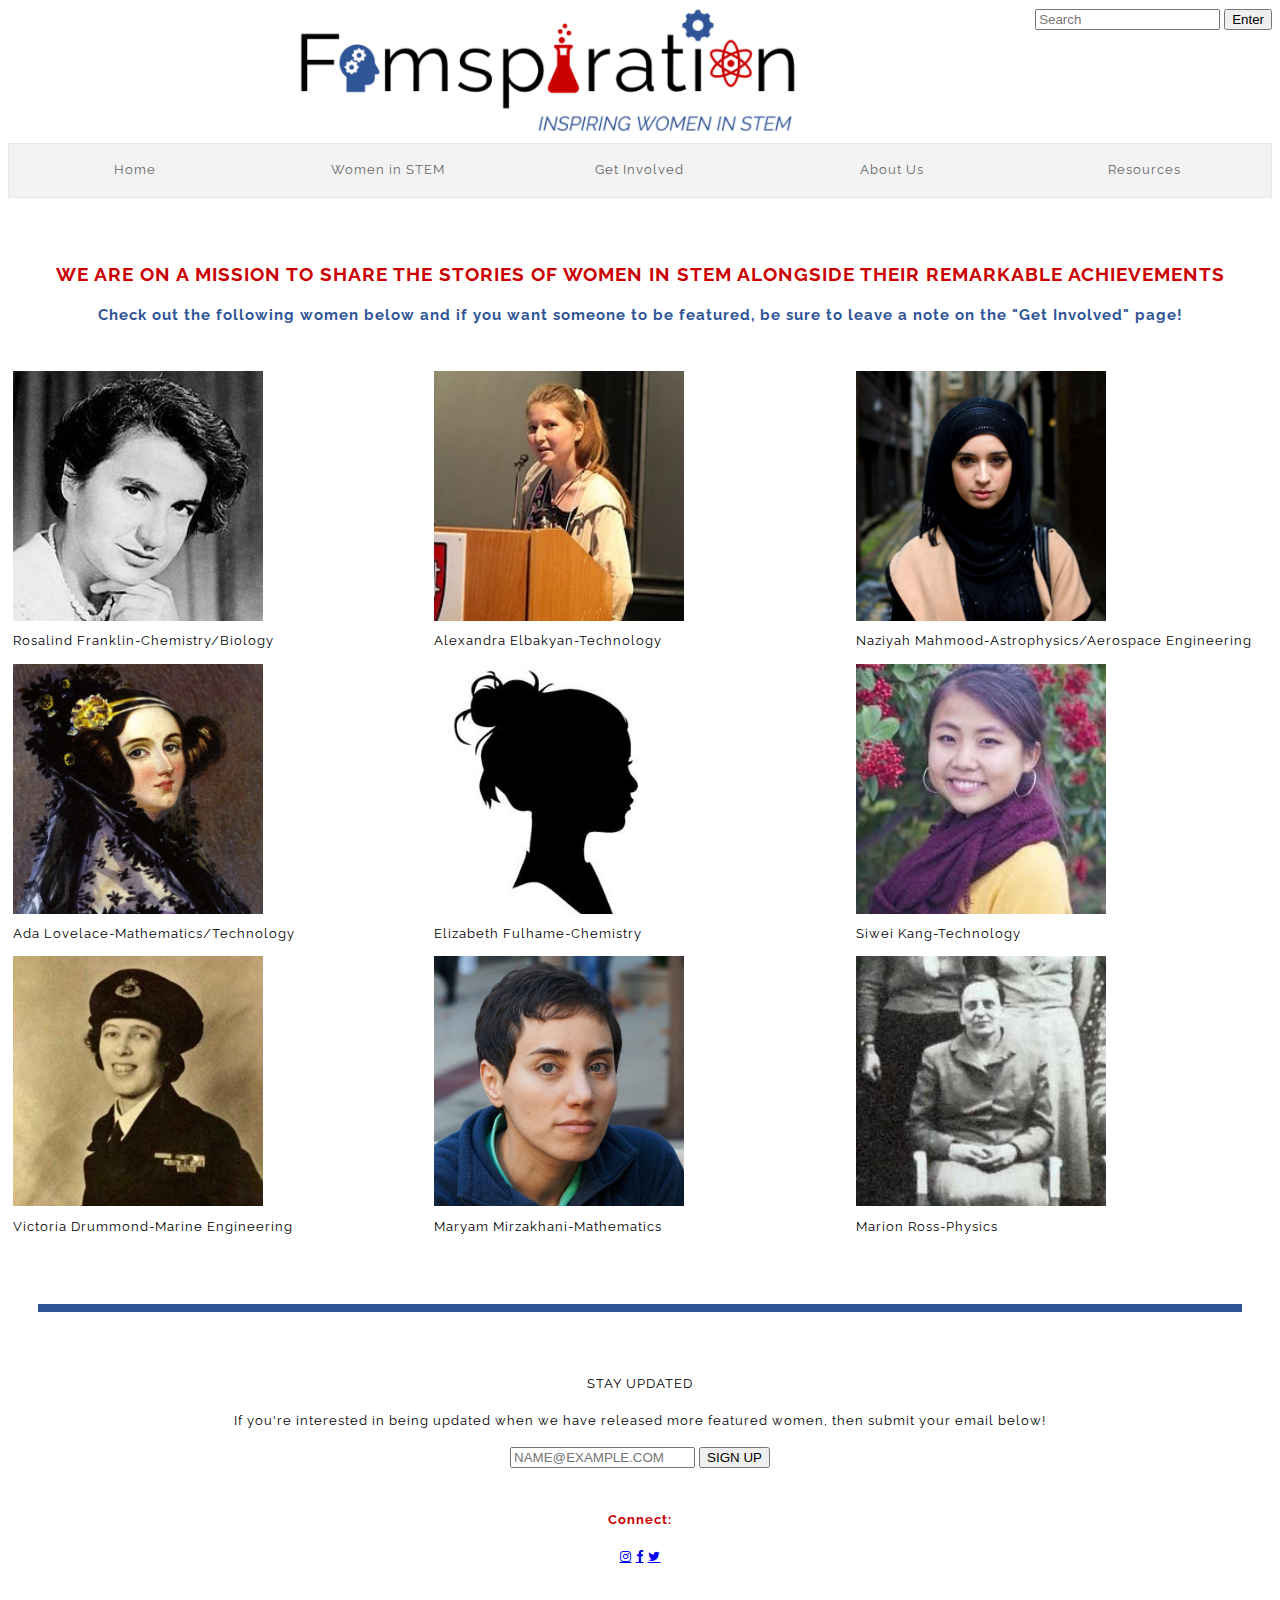
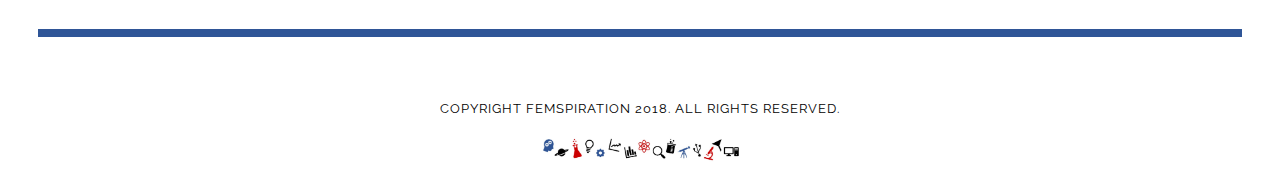
==== index.html @ 66b8de0b "revert back" ====
<!DOCTYPE html>
<html>

  <head>
    <link href='CSS/home.css' type="text/css" rel='stylesheet'>
    <link href="https://fonts.googleapis.com/css?family=Raleway" rel="stylesheet">
    <link href="https://fonts.googleapis.com/css?family=Raleway:300i" rel="stylesheet">
    <link rel="stylesheet" href="https://cdnjs.cloudflare.com/ajax/libs/font-awesome/4.7.0/css/font-awesome.min.css">
    <meta name="viewport" content="width=device-width, initial-scale=1.0">
    <meta name="viewport" content="width=device-width, initial-scale=1">
    <meta charset="utf-8">
    <script src="https://code.jquery.com/jquery-3.2.1.min.js"></script>
    <script src="js/bootstrap.min.js"></script>
    
    <div class="search">
    <div id="search1">
      <object align= right>
      <form id="search bar" method="POST" action="#">
        <input type="text" name="search" placeholder="Search">
        <input type="submit" value="Enter">
      </form>
    </object>
    </div>
    </div>
    
    <!--inserted the Femspiration logo as a header-->
    <div id="site-logo">
      <img src="images/femspirationlogo.png" alt="Femspiration Logo">
    </div>
    
    <div id="EFMenu">
      <ul>
        <li><a class="./index.html" href="/index.html">Home</a></li>
        <li class="dropdown">
          <a href="javascript:void(0)" class="dropbtn">Women in STEM</a>
          <div class="dropdown-content">
            <a href="/womeninstem/RosalindFranklin.html">Rosalind Franklin</a>
            <a href="/womeninstem/AlexandraElbakyan.html">Alexandra Elbakyan</a>
            <a href="/womeninstem/NaziyahMahmood.html">Naziyah Mahmood</a>
            <a href="/womeninstem/AdaLovelace.html">Ada Lovelace</a>
            <a href="/womeninstem/ElizabethFulhame.html">Elizabeth Fulhame</a>
           <a href="/womeninstem/SiweiKang.html">Siwei Kang</a>
           <a href="/womeninstem/VictoriaDrummond.html">Victoria Drummond</a>
           <a href="/womeninstem/MaryamMirzakhani.html">Maryam Mirzakhani</a>
           <a href="/womeninstem/MarionRoss.html">Marion Ross</a>
        <li><a href="/getinvolved.html">Get Involved</a></li>
        <li><a href="/aboutus.html">About Us</a></li>
       <li><a href="/resources.html">Resources</a></li>
      </ul>
     </div>
      
     <br>
      
    </head>

    <body>
   
    <div class="article">

     <!--inserting breaks in page-->
    <br>
      
    <h2 style="text-align: center">WE ARE ON A MISSION TO SHARE THE STORIES OF WOMEN IN STEM ALONGSIDE THEIR REMARKABLE ACHIEVEMENTS</h2>
    <h3 style="text-align: center">Check out the following women below and if you want someone to be featured, be sure to leave a note on the "Get Involved" page!</h3>
 
    <br>
    
      
    <div class="row">
    <div class="column text-center">
      <a href="/womeninstem/RosalindFranklin.html"><img src="/images/RosalindFranklinCrop.jpg" alt="Rosalind Franklin" width="250" height="250" style="text-align: center"></a><div class="desc">Rosalind Franklin-Chemistry/Biology</div>
    </div>
    <div class="column">
      <a href="/womeninstem/AlexandraElbakyan.html"><img src="/images/AlexandraElbakyanCrop.jpg" alt="Alexandra Elbakyan" style="text-align: center" width="250" height="250" style="text-align: center"></a><div class="desc">Alexandra Elbakyan-Technology</div>
    </div>
    <div class="column">
      <a href="/womeninstem/NaziyahMahmood.html"><img src="/images/NaziyahMahmoodCrop.jpg" alt="Naziyah Mahmood" style="text-align: center" width="250" height="250" style="text-align: center"></a><div class="desc">Naziyah Mahmood-Astrophysics/Aerospace Engineering</div>
    </div>
    </div>
      
    <div class="row">
    <div class="column">
      <a href="/womeninstem/AdaLovelace.html"><img src="/images/AdaLovelaceCrop.jpg" alt="Ada Lovelace" style="text-align: center" width="250" height="250" style="width:auto"></a><div class="desc">Ada Lovelace-Mathematics/Technology</div>
    </div>
    <div class="column">
      <a href="/womeninstem/ElizabethFulhame.html"><img src="/images/ElizabethFulhameCrop.jpg" alt="Elizabeth Fulhame" style="text-align: center" width="250" height="250" style="width:auto"></a><div class="desc">Elizabeth Fulhame-Chemistry</div>
    </div>
    <div class="column">
      <a href="/womeninstem/SiweiKang.html"><img src="/images/SiweiKangCrop.jpg" alt="Siwei Kang" style="text-align: center" width="250" height="250" style="width:auto"></a><div class="desc">Siwei Kang-Technology</div>
    </div>
    </div>
      
    <div class="row">
    <div class="column">
      <a href="/womeninstem/VictoriaDrummond.html"><img src="/images/VictoriaDrummondCrop.jpg" alt="Victoria Drummond" style="text-align: center" width="250" height="250" style="width:auto"></a><div class="desc">Victoria Drummond-Marine Engineering</div>
    </div>
    <div class="column">
      <a href="/womeninstem/MaryamMirzakhani.html"><img src="/images/MaryamMirzakhaniCrop.jpg" alt="Maryam Mirzakhani" style="text-align: center" width="250" height="250" style="width:auto"></a><div class="desc">Maryam Mirzakhani-Mathematics</div>
    </div>
    <div class="column">
     <a href="/womeninstem/MarionRoss.html"><img src="/images/MarionRossCrop.jpg" alt="Marion Ross" style="text-align: center" width="250" height="250" style="width:auto"></a><div class="desc">Marion Ross-Physics</div>
    </div>
    </div>
      
    <hr> 
        
    <form id="newsletter" action="#" method="post" name="updates">
       <p style="text-align: center">STAY UPDATED</p>
       <div class="description">
          <p style="text-align: center">If you're interested in being updated when we have released more featured women, then submit your email below!</p>
       </div>
       <div class="input" style="text-align: center">
           <input type="text" class="button" id="email" name="email" placeholder="NAME@EXAMPLE.COM">
           <input type="submit" class="button" id="submit" value="SIGN UP">
       </div>
    </form> 
      
    <br>
    
      <p> </p>
    
      <div id="about-us">
         <p style="text-align: center"><span>Connect:</span></p>
           <div id='social-buttons' style="text-align: center">
             <a href="https://www.instagram.com/femspirationscot/" class="fa fa-instagram"></a>
             <a href="https://www.facebook.com/femspirationuk/?ref=br_rs " class="fa fa-facebook"></a>
             <a href="https://twitter.com/FemspirationU" class="fa fa-twitter"></a> 
          </div>
       </div> 
        
     <hr> 
        
     <p id="copyright" style="text-align: center">COPYRIGHT FEMSPIRATION 2018. ALL RIGHTS RESERVED.<p>
    
    <!--inserted the Femspiration border as a footer-->
    <div id="site-border">
      <p style="text-align: center"><img src="images/Femspirationborder.jpg" height = 30px alt="Femspiration Border"></p>
    </div>   
      
    </div>
  
  </body>
  
</html>
---- CSS/home.css ----
#site-logo img {
    display:block;
    margin-left: auto;
    margin-right: auto;
    width: 50%;
}

header {
  font-family: 'Raleway'; 
  font-style: normal; 
  font-variant: normal;  
}

#search1 search {
  font-family: 'Raleway';
  font-size: 10.85em; 
  font-style: normal; 
}

ul {
  list-style-type: none;
  margin: 0;
  padding: 0;
  overflow: hidden;
  border: 1px solid #e7e7e7;
  background-color: #f3f3f3;
}

li {
  float: left;
  width: 20%;
}

li a, .dropbtn {
  font-family:'Raleway';
  display: block;
  color: #666;
  text-align: center;
  padding: 14px 16px;
  text-decoration: none;
}

li a:hover, .dropdown:hover .dropbtn {
  background-color: #ddd;
}

li.dropdown {
  display: inline-block;
}

.dropdown-content {
  display: none;
  position: absolute;
  background-color: #f9f9f9;
  min-width: 160px;
  box-shadow: 0px 8px 16px 0px rgba(0,0,0,0.2);
  z-index: 1;
}

.dropdown-content a {
  font-family:'Raleway';
  color: black;
  padding: 12px 16px;
  text-decoration: none;
  display: block;
  text-align: left;
}

.dropdown-content a:hover {background-color: #f1f1f1}

.dropdown:hover .dropdown-content {
  display: block;
}

body {
  display:inline-block;
  font-family: 'Raleway'; 
  font-size: 10.85em; 
  font-style: normal; 
  font-variant: normal; 
  font-weight: 400; 
  line-height: 1.9em;
  font-size: 0.8em;
  letter-spacing: 1px;
}

#article div {
    margin: 0 0 1.4em;
}

span {
   color:  #CC0000;
   font-weight: bold;
}

hr {
    border-color: #2F5597;
    border-style: solid none;
    border-width: 4px 0;
    margin: 60px 30px;
}

hr.style14 { 
  border: 0; 
  height: 1px; 
  background-image: -webkit-linear-gradient(left, #f0f0f0, #8c8b8b, #f0f0f0);
  background-image: -moz-linear-gradient(left, #f0f0f0, #8c8b8b, #f0f0f0);
  background-image: -ms-linear-gradient(left, #f0f0f0, #8c8b8b, #f0f0f0);
  background-image: -o-linear-gradient(left, #f0f0f0, #8c8b8b, #f0f0f0); 
}

h2 {
  color: #CC0000;
  font-family: 'Raleway';
  text-align: center;
    }
    
h3 {
    color:#2F5597;
    font-family: 'Raleway';
    text-align: center;
    }

.row {
  display: flex;
}

.column {
  flex: 33.33%;
  padding: 5px;
}

@media screen and (max-width: 500px) {
  .column {
    width: 100%;
 }

.text {
  background-color: #4CAF50;
  color: white;
  font-family: 'Raleway'; 
  font-size: 16px;
  padding: 16px 32px;
}
    
#about-us {
    text-align: center;
    }
    
.fa {
  padding: 20px;
  font-size: 30px;
  width: 30px;
  text-align: center;
  text-decoration: none;
  margin: 5px 2px;
  border-radius: 50%;
}

.fa:hover {
    opacity: 0.7;
}

.fa-facebook {
  background: #3B5998;
  color: white;
}

.fa-twitter {
  background: #55ACEE;
  color: white;
}

.fa-instagram {
  background: #125688;
  color: white;
      }
.fa-google {
  background: #dd4b39;
  color: white;
}
    
#newsletter form {
  text-align: center;
  margin: 0 auto; 
  width:250px;
  color: #000000;
  width: 450px;
  background: #dadada;
}   

#copyright p {
  text-align: center;
  display: inline-block;
 }
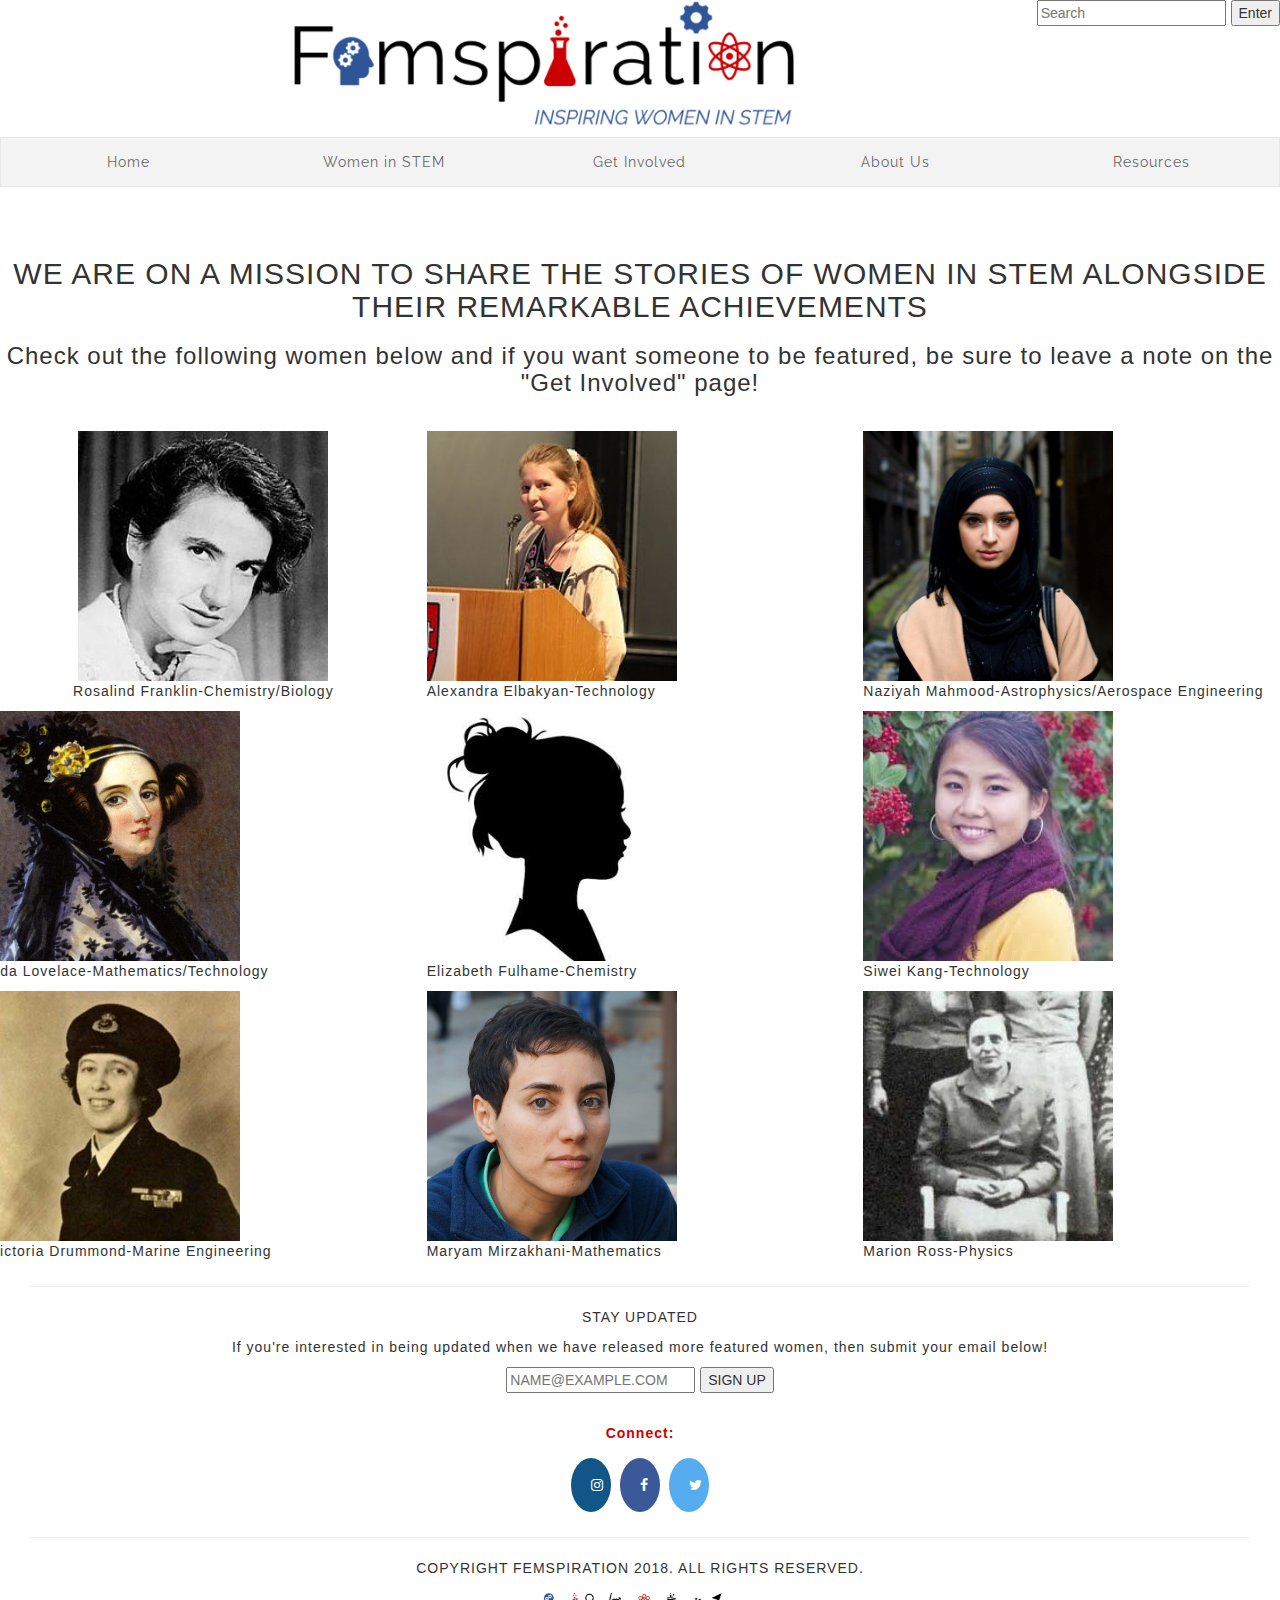
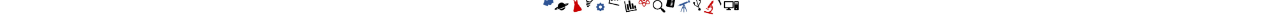
==== commit f9eb0f76: "added in bootstrap" ====
--- a/index.html
+++ b/index.html
@@ -5,6 +5,7 @@
     <link href='CSS/home.css' type="text/css" rel='stylesheet'>
     <link href="https://fonts.googleapis.com/css?family=Raleway" rel="stylesheet">
     <link href="https://fonts.googleapis.com/css?family=Raleway:300i" rel="stylesheet">
+    <link rel="stylesheet" href="https://maxcdn.bootstrapcdn.com/bootstrap/3.3.7/css/bootstrap.min.css">
     <link rel="stylesheet" href="https://cdnjs.cloudflare.com/ajax/libs/font-awesome/4.7.0/css/font-awesome.min.css">
     <meta name="viewport" content="width=device-width, initial-scale=1.0">
     <meta name="viewport" content="width=device-width, initial-scale=1">
--- a/CSS/home.css
+++ b/CSS/home.css
@@ -130,10 +130,6 @@
   padding: 5px;
 }
 
-@media screen and (max-width: 500px) {
-  .column {
-    width: 100%;
- }
 
 .text {
   background-color: #4CAF50;
@@ -179,6 +175,11 @@
   background: #dd4b39;
   color: white;
 }
+
+@media screen and (max-width: 500px) {
+  .column {
+    width: 100%;
+ }
     
 #newsletter form {
   text-align: center;
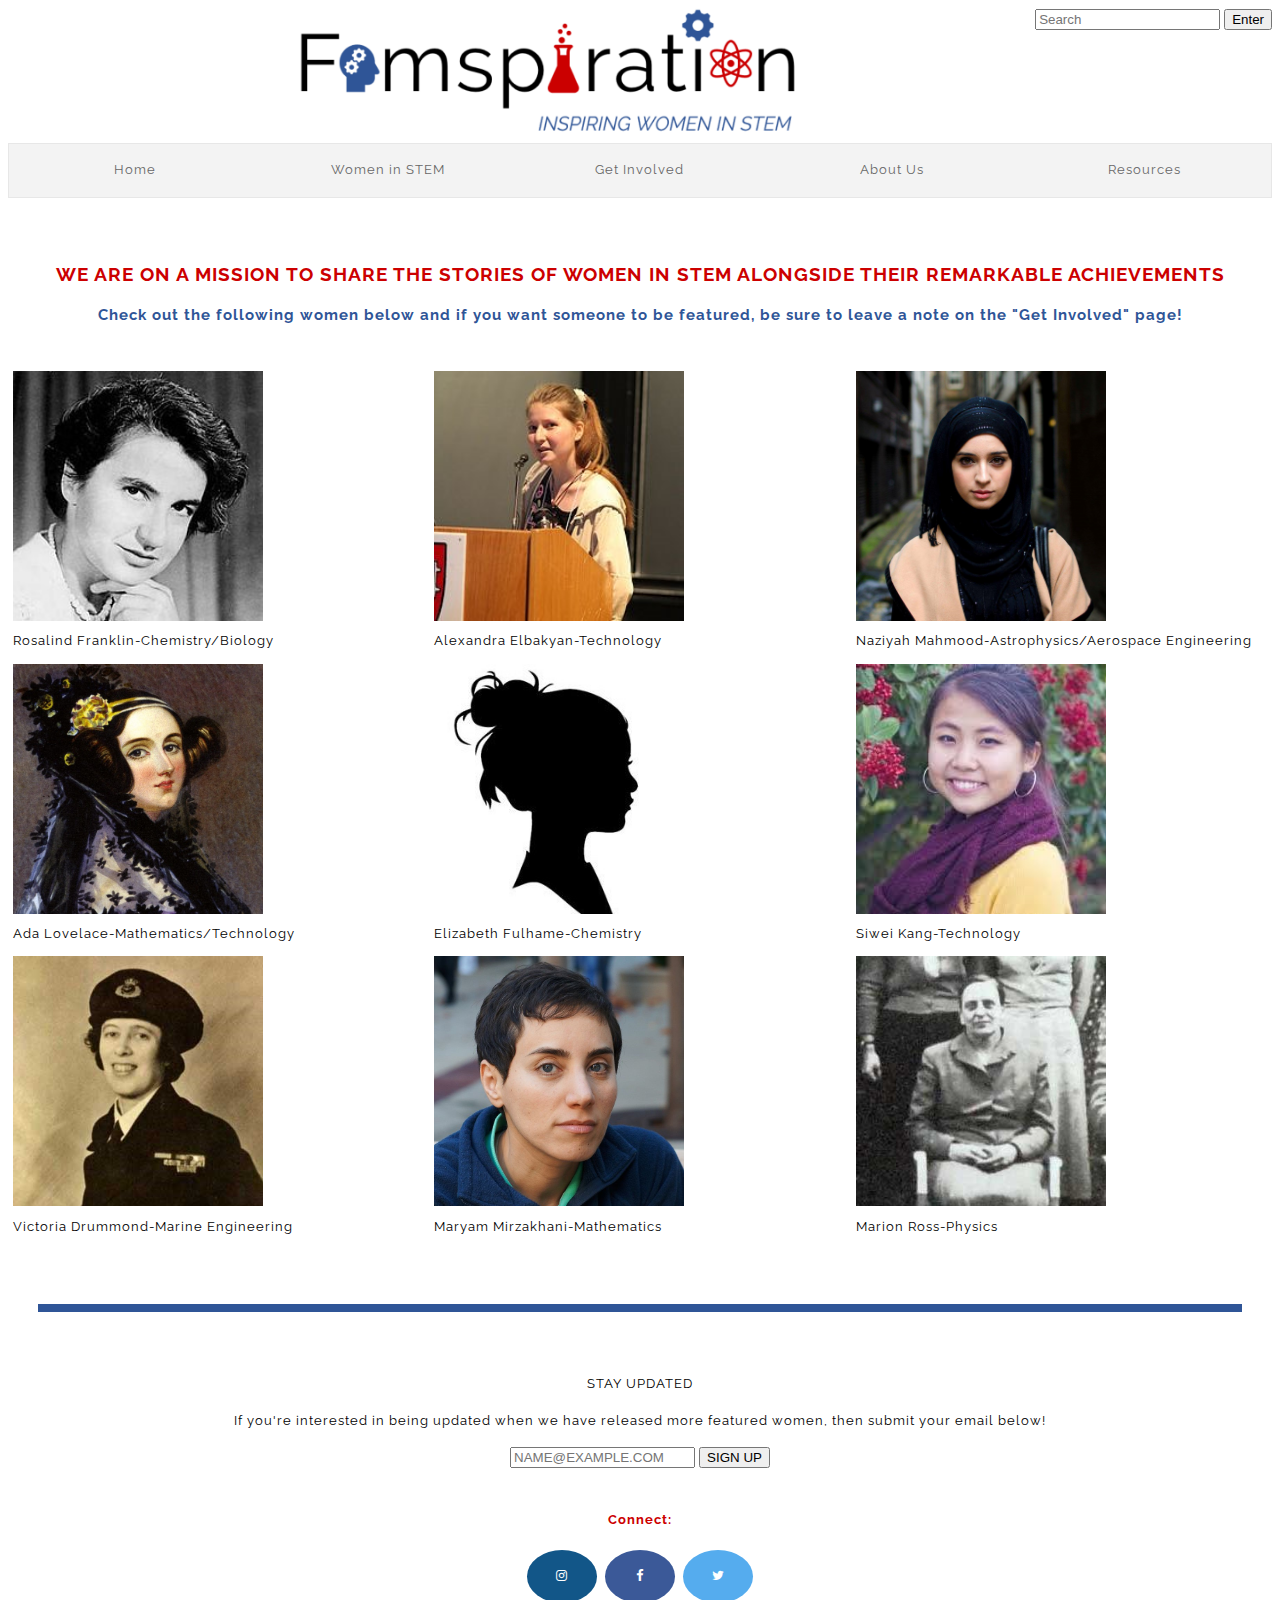
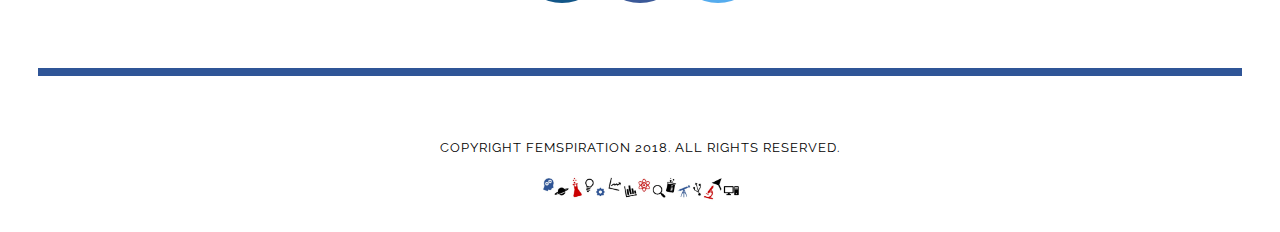
==== commit ec392951: "Update index.html" ====
--- a/index.html
+++ b/index.html
@@ -5,7 +5,7 @@
     <link href='CSS/home.css' type="text/css" rel='stylesheet'>
     <link href="https://fonts.googleapis.com/css?family=Raleway" rel="stylesheet">
     <link href="https://fonts.googleapis.com/css?family=Raleway:300i" rel="stylesheet">
-    <link rel="stylesheet" href="https://maxcdn.bootstrapcdn.com/bootstrap/3.3.7/css/bootstrap.min.css">
+    <link rel="stylesheet" href="https://stackpath.bootstrapcdn.com/bootstrap/4.1.3/css/bootstrap.min.css" integrity="sha384-MCw98/SFnGE8fJT3GXwEOngsV7Zt27NXFoaoApmYm81iuXoPkFOJwJ8ERdknLPMO" crossorigin="anonymous">
     <link rel="stylesheet" href="https://cdnjs.cloudflare.com/ajax/libs/font-awesome/4.7.0/css/font-awesome.min.css">
     <meta name="viewport" content="width=device-width, initial-scale=1.0">
     <meta name="viewport" content="width=device-width, initial-scale=1">
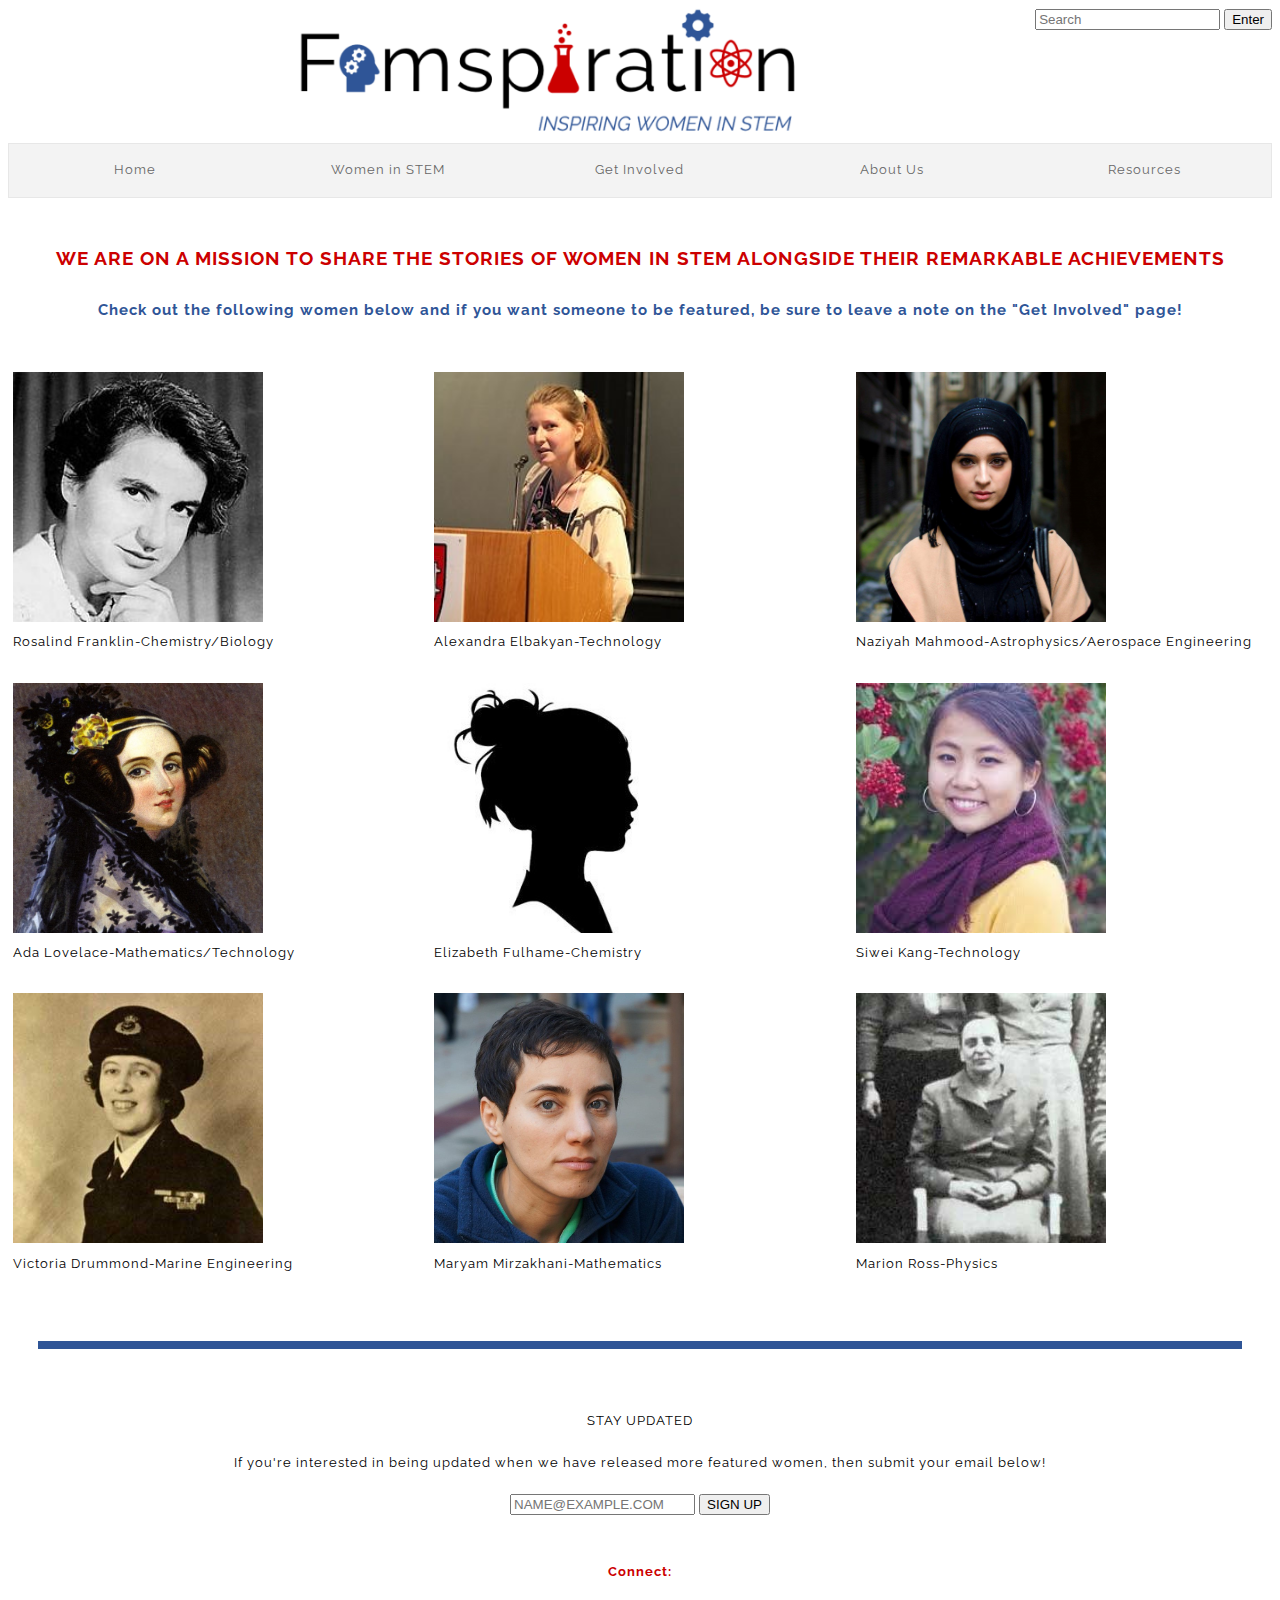
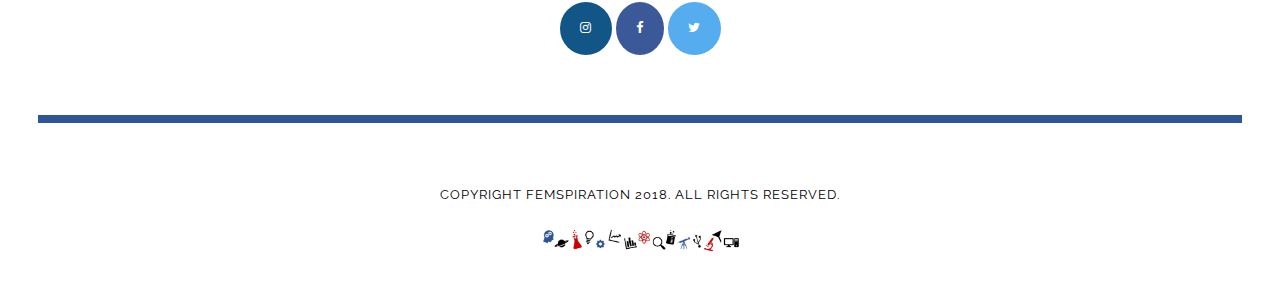
==== commit cb3523eb: "revert" ====
--- a/index.html
+++ b/index.html
@@ -3,10 +3,9 @@
 
   <head>
     <link href='CSS/home.css' type="text/css" rel='stylesheet'>
+    <link rel="stylesheet" href="https://cdnjs.cloudflare.com/ajax/libs/font-awesome/4.7.0/css/font-awesome.min.css">
     <link href="https://fonts.googleapis.com/css?family=Raleway" rel="stylesheet">
     <link href="https://fonts.googleapis.com/css?family=Raleway:300i" rel="stylesheet">
-    <link rel="stylesheet" href="https://stackpath.bootstrapcdn.com/bootstrap/4.1.3/css/bootstrap.min.css" integrity="sha384-MCw98/SFnGE8fJT3GXwEOngsV7Zt27NXFoaoApmYm81iuXoPkFOJwJ8ERdknLPMO" crossorigin="anonymous">
-    <link rel="stylesheet" href="https://cdnjs.cloudflare.com/ajax/libs/font-awesome/4.7.0/css/font-awesome.min.css">
     <meta name="viewport" content="width=device-width, initial-scale=1.0">
     <meta name="viewport" content="width=device-width, initial-scale=1">
     <meta charset="utf-8">
@@ -61,8 +60,8 @@
      <!--inserting breaks in page-->
     <br>
       
-    <h2 style="text-align: center">WE ARE ON A MISSION TO SHARE THE STORIES OF WOMEN IN STEM ALONGSIDE THEIR REMARKABLE ACHIEVEMENTS</h2>
-    <h3 style="text-align: center">Check out the following women below and if you want someone to be featured, be sure to leave a note on the "Get Involved" page!</h3>
+    <h2 style="text-align: center; font-family: 'Raleway'">WE ARE ON A MISSION TO SHARE THE STORIES OF WOMEN IN STEM ALONGSIDE THEIR REMARKABLE ACHIEVEMENTS</h2>
+    <h3 style="text-align: center; font-family: 'Raleway'"">Check out the following women below and if you want someone to be featured, be sure to leave a note on the "Get Involved" page!</h3>
  
     <br>
     
@@ -71,35 +70,35 @@
     <div class="column text-center">
       <a href="/womeninstem/RosalindFranklin.html"><img src="/images/RosalindFranklinCrop.jpg" alt="Rosalind Franklin" width="250" height="250" style="text-align: center"></a><div class="desc">Rosalind Franklin-Chemistry/Biology</div>
     </div>
-    <div class="column">
+    <div class="column text-center">
       <a href="/womeninstem/AlexandraElbakyan.html"><img src="/images/AlexandraElbakyanCrop.jpg" alt="Alexandra Elbakyan" style="text-align: center" width="250" height="250" style="text-align: center"></a><div class="desc">Alexandra Elbakyan-Technology</div>
     </div>
-    <div class="column">
+    <div class="column text-center">
       <a href="/womeninstem/NaziyahMahmood.html"><img src="/images/NaziyahMahmoodCrop.jpg" alt="Naziyah Mahmood" style="text-align: center" width="250" height="250" style="text-align: center"></a><div class="desc">Naziyah Mahmood-Astrophysics/Aerospace Engineering</div>
     </div>
     </div>
       
     <div class="row">
-    <div class="column">
-      <a href="/womeninstem/AdaLovelace.html"><img src="/images/AdaLovelaceCrop.jpg" alt="Ada Lovelace" style="text-align: center" width="250" height="250" style="width:auto"></a><div class="desc">Ada Lovelace-Mathematics/Technology</div>
+    <div class="column text-center">
+      <a href="/womeninstem/AdaLovelace.html"><img src="/images/AdaLovelaceCrop.jpg" alt="Ada Lovelace" style="text-align: center" width="250" height="250" style="text-align: center"></a><div class="desc">Ada Lovelace-Mathematics/Technology</div>
     </div>
-    <div class="column">
-      <a href="/womeninstem/ElizabethFulhame.html"><img src="/images/ElizabethFulhameCrop.jpg" alt="Elizabeth Fulhame" style="text-align: center" width="250" height="250" style="width:auto"></a><div class="desc">Elizabeth Fulhame-Chemistry</div>
+    <div class="column text-center">
+      <a href="/womeninstem/ElizabethFulhame.html"><img src="/images/ElizabethFulhameCrop.jpg" alt="Elizabeth Fulhame" style="text-align: center" width="250" height="250" style="text-align: center"></a><div class="desc">Elizabeth Fulhame-Chemistry</div>
     </div>
-    <div class="column">
-      <a href="/womeninstem/SiweiKang.html"><img src="/images/SiweiKangCrop.jpg" alt="Siwei Kang" style="text-align: center" width="250" height="250" style="width:auto"></a><div class="desc">Siwei Kang-Technology</div>
+    <div class="column text-center">
+      <a href="/womeninstem/SiweiKang.html"><img src="/images/SiweiKangCrop.jpg" alt="Siwei Kang" style="text-align: center" width="250" height="250" style="text-align: center"></a><div class="desc">Siwei Kang-Technology</div>
     </div>
     </div>
       
     <div class="row">
-    <div class="column">
-      <a href="/womeninstem/VictoriaDrummond.html"><img src="/images/VictoriaDrummondCrop.jpg" alt="Victoria Drummond" style="text-align: center" width="250" height="250" style="width:auto"></a><div class="desc">Victoria Drummond-Marine Engineering</div>
+    <div class="column text-center">
+      <a href="/womeninstem/VictoriaDrummond.html"><img src="/images/VictoriaDrummondCrop.jpg" alt="Victoria Drummond" style="text-align: center" width="250" height="250" style="text-align: center"></a><div class="desc">Victoria Drummond-Marine Engineering</div>
     </div>
-    <div class="column">
-      <a href="/womeninstem/MaryamMirzakhani.html"><img src="/images/MaryamMirzakhaniCrop.jpg" alt="Maryam Mirzakhani" style="text-align: center" width="250" height="250" style="width:auto"></a><div class="desc">Maryam Mirzakhani-Mathematics</div>
+    <div class="column text-center">
+      <a href="/womeninstem/MaryamMirzakhani.html"><img src="/images/MaryamMirzakhaniCrop.jpg" alt="Maryam Mirzakhani" style="text-align: center" width="250" height="250" style="text-align: center"></a><div class="desc">Maryam Mirzakhani-Mathematics</div>
     </div>
-    <div class="column">
-     <a href="/womeninstem/MarionRoss.html"><img src="/images/MarionRossCrop.jpg" alt="Marion Ross" style="text-align: center" width="250" height="250" style="width:auto"></a><div class="desc">Marion Ross-Physics</div>
+    <div class="column text-center">
+     <a href="/womeninstem/MarionRoss.html"><img src="/images/MarionRossCrop.jpg" alt="Marion Ross" style="text-align: center" width="250" height="250" style="text-align: center"></a><div class="desc">Marion Ross-Physics</div>
     </div>
     </div>
       
--- a/CSS/home.css
+++ b/CSS/home.css
@@ -84,8 +84,14 @@
   letter-spacing: 1px;
 }
 
+p {
+    margin: 0 0 1.4em;
+}
+
 #article div {
     margin: 0 0 1.4em;
+    font-family: 'Raleway'; 
+    font-size: 10.85em; 
 }
 
 span {
@@ -113,16 +119,19 @@
   color: #CC0000;
   font-family: 'Raleway';
   text-align: center;
+  margin: 0 0 1.4em;
     }
     
 h3 {
     color:#2F5597;
     font-family: 'Raleway';
     text-align: center;
+    margin: 0 0 1.4em;e
     }
 
 .row {
   display: flex;
+  margin: 0 0 1.4em;
 }
 
 .column {
@@ -146,10 +155,10 @@
 .fa {
   padding: 20px;
   font-size: 30px;
-  width: 30px;
+  width: auto;
   text-align: center;
   text-decoration: none;
-  margin: 5px 2px;
+  margin: auto;
   border-radius: 50%;
 }
 
